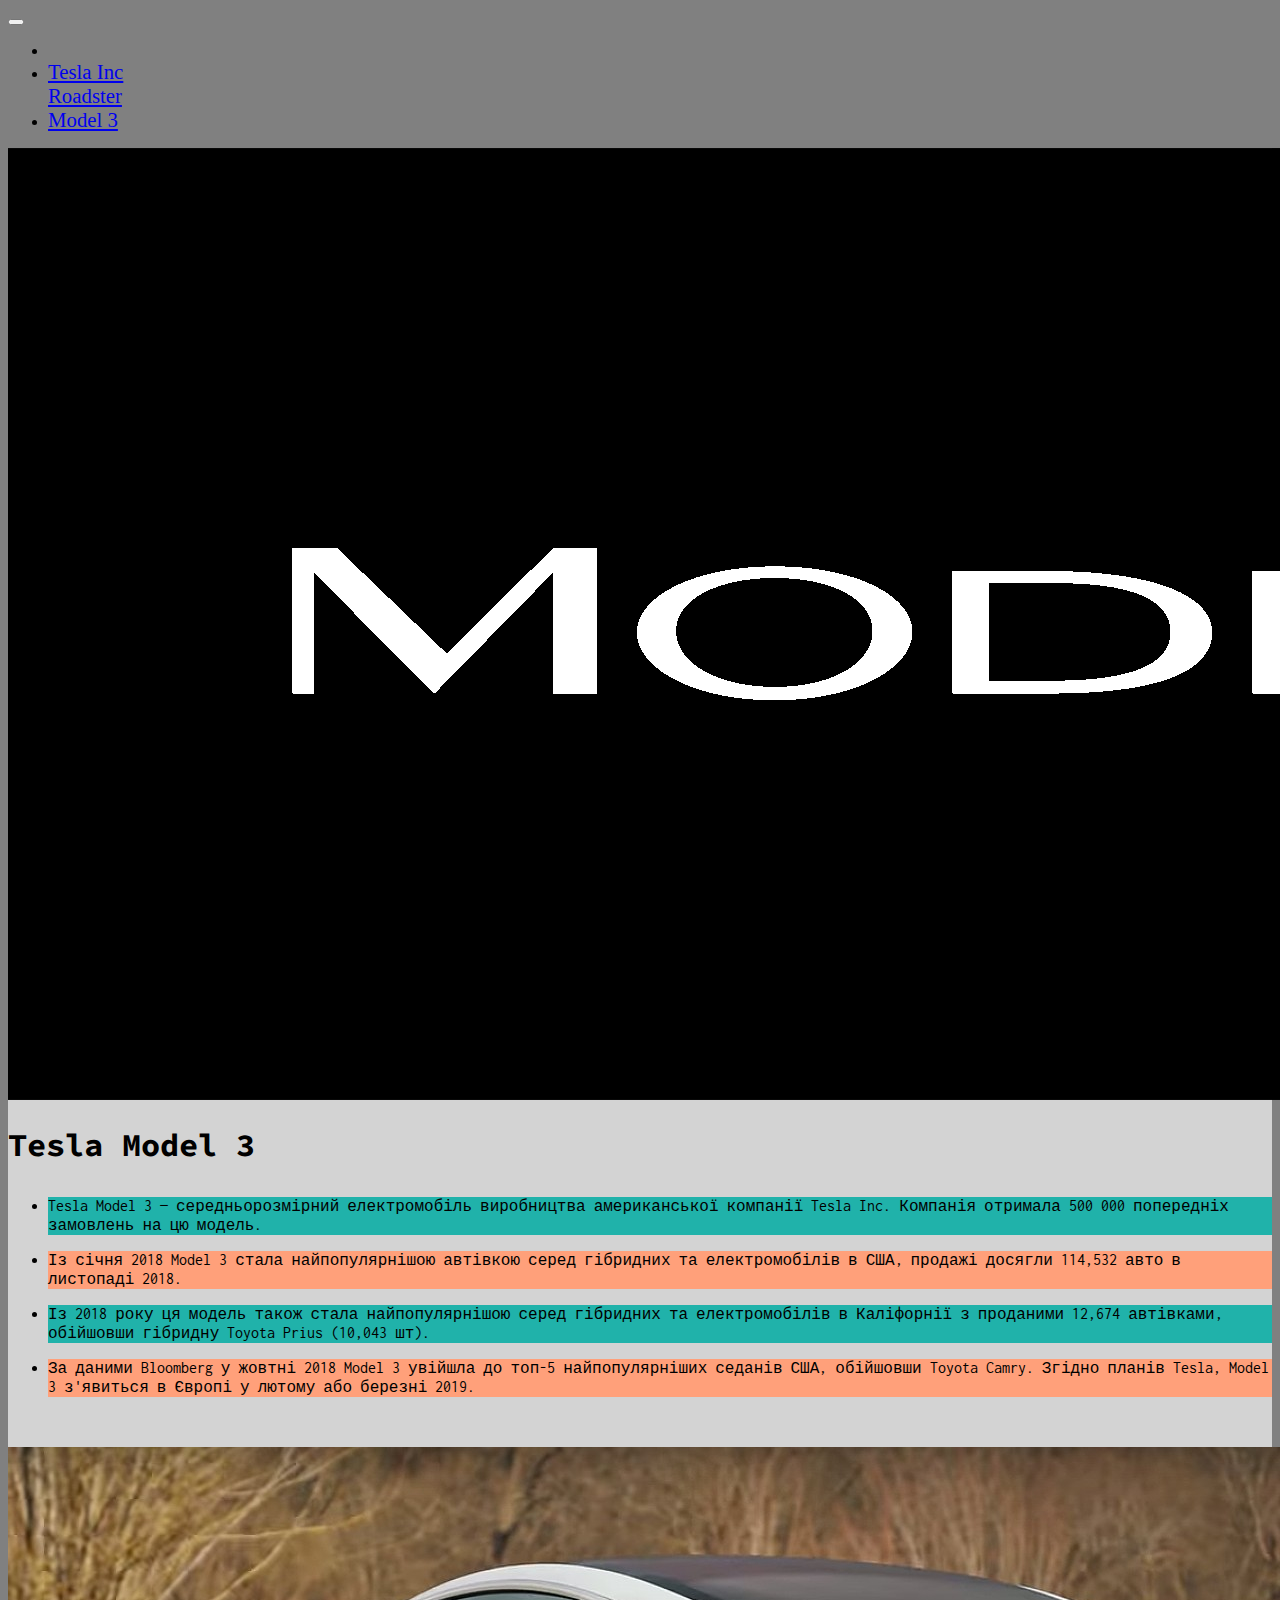
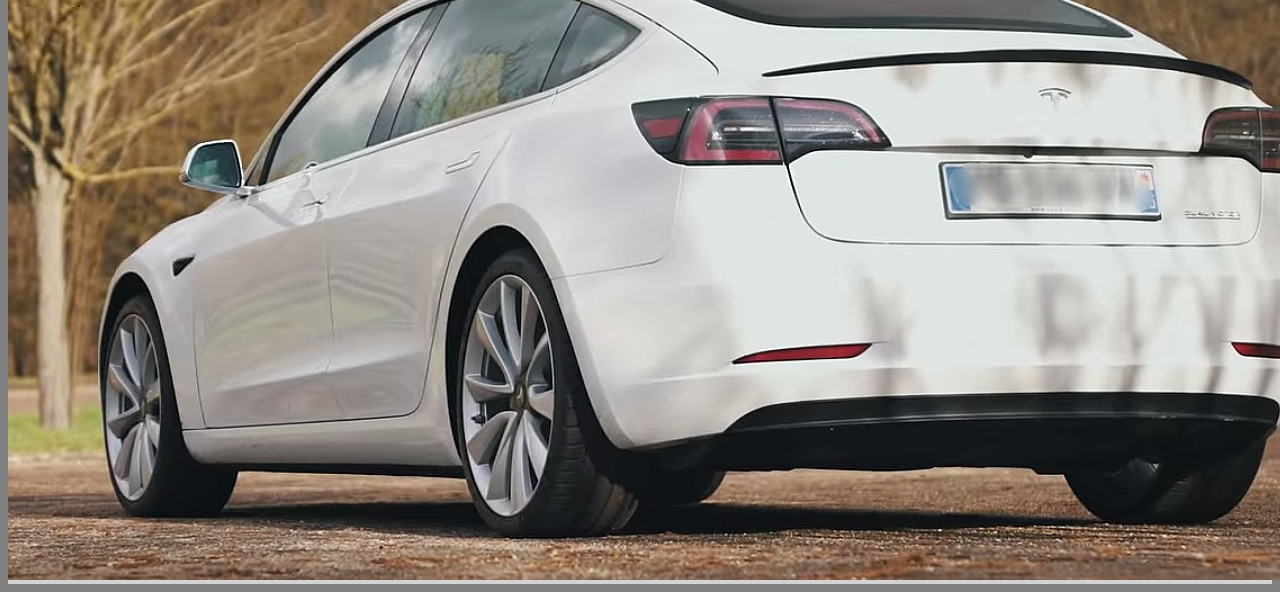
==== svoisait/model_3.html @ 8102f6d9 "v1" ====
<!DOCTYPE html>
<html lang="uk">
<head>
    <meta charset="UTF-8">
    <meta name="viewport" content="width=device-width, initial-scale=1.0">
    <title>Document</title>
    <link rel="stylesheet" href="https://stackpath.bootstrapcdn.com/bootstrap/4.5.0/css/bootstrap.min.css" integrity="sha384-9aIt2nRpC12Uk9gS9baDl411NQApFmC26EwAOH8WgZl5MYYxFfc+NcPb1dKGj7Sk" crossorigin="anonymous">
    <link href="https://fonts.googleapis.com/css2?family=Inconsolata&display=swap" rel="stylesheet">
    <link href="https://fonts.googleapis.com/css2?family=Source+Code+Pro&display=swap" rel="stylesheet">
    <link rel="stylesheet" href="css.css">
</head>
<body>
    <nav class="navbar navbar-expand-lg fixed-top navbar-yellow"> <!--початок панелі навігації-->
        <button class="navbar-toggler" type="button" data-toggle="collapse"
        data-target="#navbarNav" aria-controls="navbarNav"                 
        aria-expanded="false" aria-label="Toggle navigation"><!-- кнопка "бургер", куди згортається меню -->
            <span class="navbar-toggler-icon"></span> <!--Іконта кнопки, три горизонтальні полоски-->
        </button> <!--кінець кнопки-->
        
        
        <div class="collapse navbar-collapse justify-content-center" id="navbarNav"> <!--початок блоку посилань-->
            <ul class="navbar-nav"> <!--відкриття списку-->
                <li class="nav-item ">  <!--елемент списку, active додаємо, щоб підсвічувало на якій ми сторінці-->
                    <li class="nav-item ">
                    <a href="index.html" class="nav-link">Tesla Inc</a>
                </li class="nav-item">
                    <a href="roadster.html" class="nav-link">Roadster</a> <!--посилання-->
                </li>
                <li class="nav-item">
                    <a href="model_3.html" class="nav-link active">Model 3</a>
                </li>
            </ul> <!--кінець списку-->
        </div> <!--кінець блоку зі списком-->
    </nav> <!--кінець панелі навігації-->
    
<div class="container">
    <div class="row tesla"><div class="col"><img class="img-fluid" src="tesla-model-3-logo.png" alt=""></div></div>
    <div class="row tesla"><h1>Tesla Model 3</h1></div>
    <div class="row">
        <div class="col-lg-6 model_3_text">
            <ul class="list-group">
                <li class="list-group-item tri"><p>Tesla Model 3 — середньорозмірний електромобіль виробництва американської компанії Tesla Inc. Компанія отримала 500 000 попередніх замовлень на цю модель.</p></li>
                <li class="list-group-item chotiri"><p>Із січня 2018 Model 3 стала найпопулярнішою автівкою серед гібридних та електромобілів в США, продажі досягли 114,532 авто в листопаді 2018.</p></li>
                <li class="list-group-item tri"><p>Із 2018 року ця модель також стала найпопулярнішою серед гібридних та електромобілів в Каліфорнії з проданими 12,674 автівками, обійшовши гібридну Toyota Prius (10,043 шт).</p></li>
                <li class="list-group-item chotiri"><p> За даними Bloomberg у жовтні 2018 Model 3 увійшла до топ-5 найпопулярніших седанів США, обійшовши Toyota Camry. Згідно планів Tesla, Model 3 з'явиться в Європі у лютому або березні 2019.</p></li>
            </ul>
        </div>
        <div class="col-lg-6 photo_model3">
         <img class="img-fluid" src="tesla3.jpg" alt=""> 
         <img class="img-fluid" src="tesla3-zad.jpg" alt="">
        </div>
    </div>
</div>
    <script src="https://code.jquery.com/jquery-3.5.1.slim.min.js" integrity="sha384-DfXdz2htPH0lsSSs5nCTpuj/zy4C+OGpamoFVy38MVBnE+IbbVYUew+OrCXaRkfj" crossorigin="anonymous"></script>
    <script src="https://cdn.jsdelivr.net/npm/popper.js@1.16.0/dist/umd/popper.min.js" integrity="sha384-Q6E9RHvbIyZFJoft+2mJbHaEWldlvI9IOYy5n3zV9zzTtmI3UksdQRVvoxMfooAo" crossorigin="anonymous"></script>
    <script src="https://stackpath.bootstrapcdn.com/bootstrap/4.5.0/js/bootstrap.min.js" integrity="sha384-OgVRvuATP1z7JjHLkuOU7Xw704+h835Lr+6QL9UvYjZE3Ipu6Tp75j7Bh/kR0JKI" crossorigin="anonymous"></script>
</body>
</html>
---- svoisait/css.css ----
nav a{font-size: 1.3rem;}
p{font-family: 'Inconsolata', monospace;}
.container{background-color: lightgray;}
.vidstup{margin-top: 2rem;
    margin-bottom: 2rem;}
h1{font-family: 'Source Code Pro', monospace;}
.model_3_text{margin-top: 2rem;}
.pershe{background-color: lightpink;
margin-top: 2rem;}
.druge{background-color: lightskyblue;}
.tri{background-color: lightseagreen;}
.chotiri{background-color: lightsalmon;}
.photo_model3{margin-top: 2rem;}
.logo{margin-left: 2.5rem;}
.photo_r{margin-top: 1rem;}
.zag{margin: 1rem;}
body{background-color: gray;}
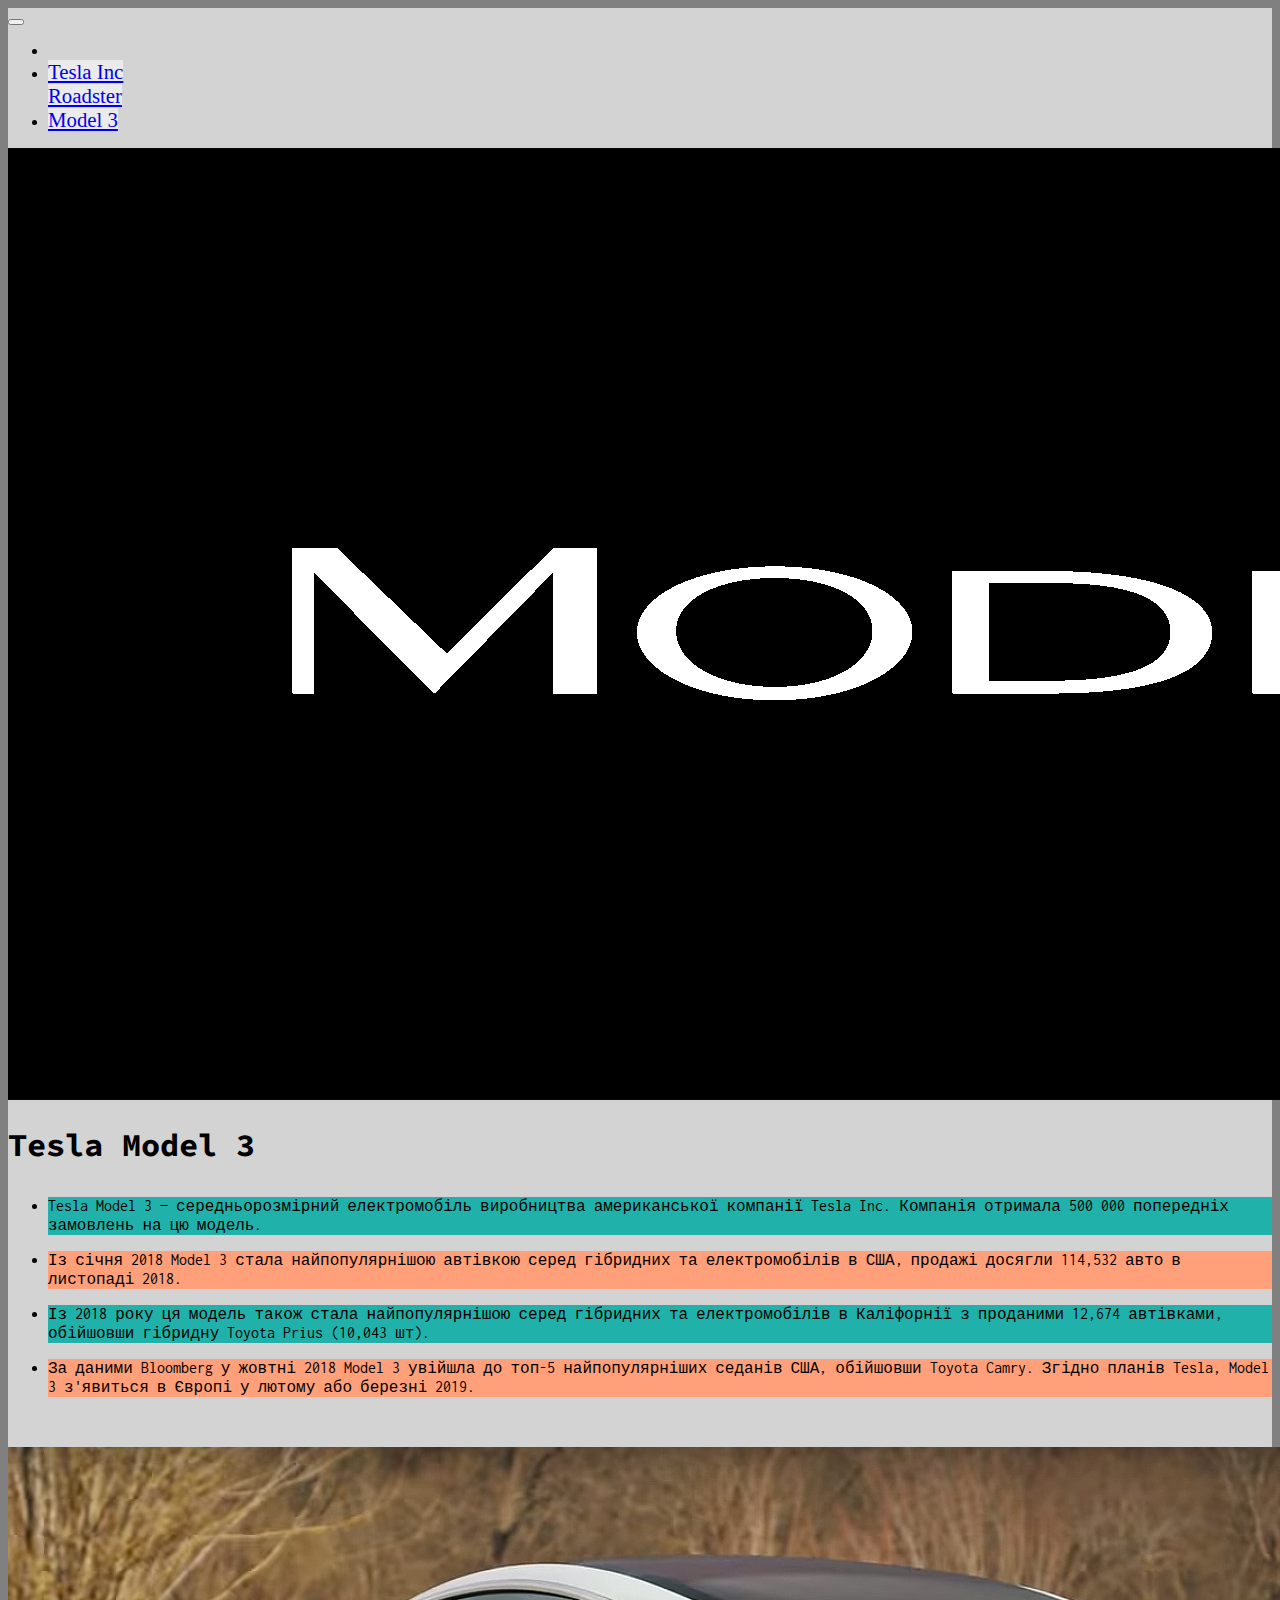
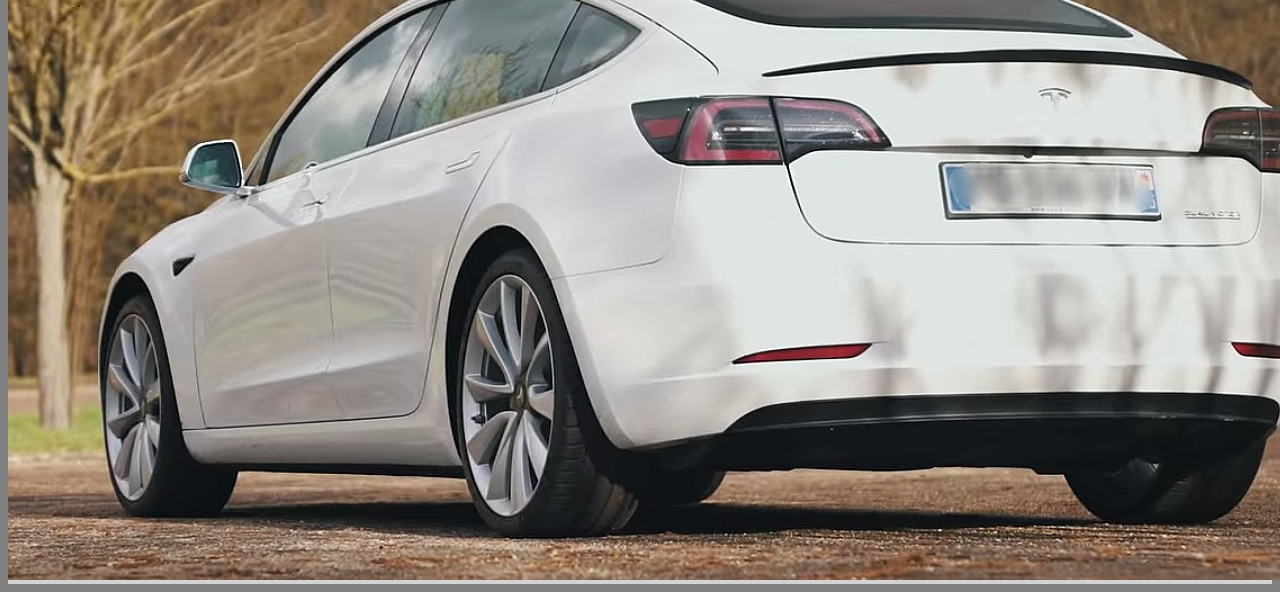
==== commit 3602a3de: "v5" ====
--- a/svoisait/model_3.html
+++ b/svoisait/model_3.html
@@ -10,7 +10,7 @@
     <link rel="stylesheet" href="css.css">
 </head>
 <body>
-    <nav class="navbar navbar-expand-lg fixed-top navbar-yellow"> <!--початок панелі навігації-->
+ <div class="container"><nav class="navbar navbar-expand-lg fixed-top navbar-light"> <!--початок панелі навігації-->
         <button class="navbar-toggler" type="button" data-toggle="collapse"
         data-target="#navbarNav" aria-controls="navbarNav"                 
         aria-expanded="false" aria-label="Toggle navigation"><!-- кнопка "бургер", куди згортається меню -->
@@ -33,7 +33,7 @@
         </div> <!--кінець блоку зі списком-->
     </nav> <!--кінець панелі навігації-->
     
-<div class="container">
+
     <div class="row tesla"><div class="col"><img class="img-fluid" src="tesla-model-3-logo.png" alt=""></div></div>
     <div class="row tesla"><h1>Tesla Model 3</h1></div>
     <div class="row">
--- a/svoisait/css.css
+++ b/svoisait/css.css
@@ -1,4 +1,5 @@
-nav a{font-size: 1.3rem;}
+nav a{font-size: 1.3rem;
+background-color: rgba(255, 255, 255, 0.548);}
 p{font-family: 'Inconsolata', monospace;}
 .container{background-color: lightgray;}
 .vidstup{margin-top: 2rem;
@@ -15,3 +16,4 @@
 .photo_r{margin-top: 1rem;}
 .zag{margin: 1rem;}
 body{background-color: gray;}
+
